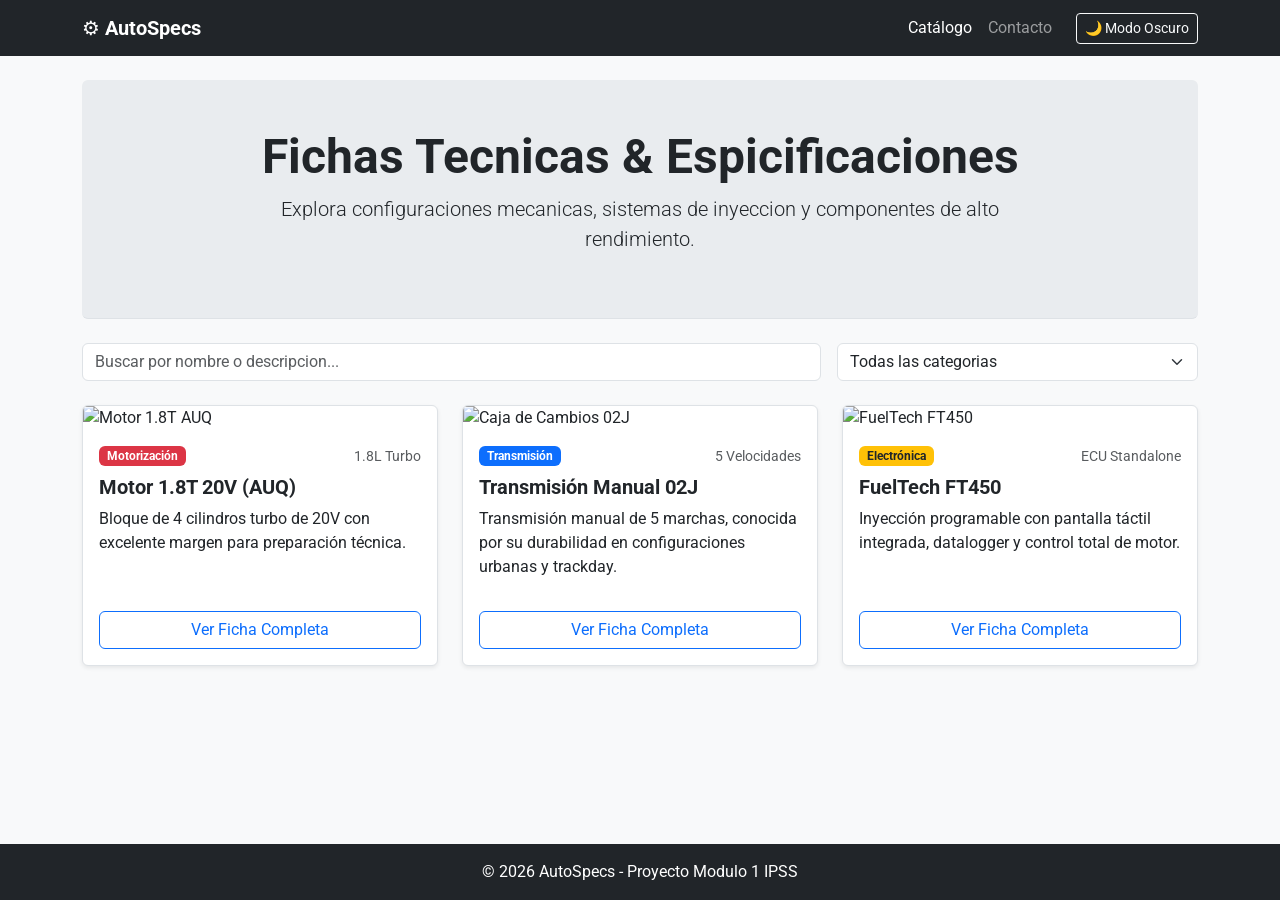
==== index.html @ 6ce12747 "feat: implementar pagina de contacto y ajustes finales desde pendrive" ====
<!DOCTYPE html>
<html lang="es">
<head>
    <meta charset="UTF-8">
    <meta name="viewport" content="width=device-width, initial-scale=1.0">
    <title>AutoSpecs - Catalogo Tecnico</title>

    <!-- Aquí traigo la fuente Roboto desde Google, para que la página se vea mejor. -->
    <link rel="preconnect" hrfe="https://fonts.googleapis.com">
    <link rel="preconnect" href="https://fonts.gstatic.com" crossorigin>
    <link href="https://fonts.googleapis.com/css2?family=Roboto:wght@400;500;700&display=swap" rel="stylesheet">

    <!-- Bootstrap es lo que usa la mayoría para estilos rápidos y responsive. -->
    <link href="https://cdn.jsdelivr.net/npm/bootstrap@5.3.3/dist/css/bootstrap.min.css" rel="stylesheet">

    <!-- Mis estilos personalizados van en este archivo. -->
    <link rel="stylesheet" href="css/custom.css">
</head>
<body>
    <header>
        <nav class="navbar navbar-expand-lg navbar-dark bg-dark sticky-top">
            <div class="container">
                <a class="navbar-brand fw-bold" href="index.html">⚙️ AutoSpecs</a>
                <button class="navbar-toggler" type="button" data-bs-toggle="collapse" data-bs-target="#navbarContent" aria-controls="navbarContent" aria-expanded="false" aria-label="Toggle navigation">
                    <span class="navbar-toggler-icon"></span>
                </button>

                <!-- Estas son las opciones del menú, se esconden en móvil y aparecen con el botón. -->

                <div class="collapse navbar-collapse" id="navbarContent">
                    <ul class="navbar-nav ms-auto me-3 mb-2 mb-lg-0">
                        <li class="nav-item">
                            <a class="nav-link active" aria-current="page" href="index.html">Catálogo</a>
                        </li>
                        <li class="nav-item">
                            <a class="nav-link" href="contacto.html">Contacto</a>
                        </li>
                    </ul>
                    <!-- Boton de Modo Oscuro/Claro controlado por js-->
                    <button id="btn-theme-toggle" class="btn btn-outline-light btn-sm" type="button">🌙 Modo Oscuro</button>
                </div>
            </div>
        </nav>
    </header>

    <!-- MAIN: Todo el contenido de la pag principal-->
    <main class="container my-4">

        <!-- HERO SECTION: Presentacion de la pagina-->
        <section class="hero-section text-center py-5 px-3 rounded mb-4">
            <h1 class="display-5 fw-bold">Fichas Tecnicas & Espicificaciones</h1>
            <p class="lead col-lg-8 mx-auto">Explora configuraciones mecanicas, sistemas de inyeccion y componentes de alto rendimiento.</p>
        </section>

        <!-- Aquí el usuario puede buscar por texto o escoger una categoría. -->
        <section class="mb-4" aria-label="Filtros del Catalogo">
            <div class="row g-3">
                <!-- Input de texto para buscar-->
                <div class="col-12 col-md-8">
                    <label for="input-search" class="visually-hidden">Buscar Componente</label>
                    <input type="text" id="input-search" class="form-control" placeholder="Buscar por nombre o descripcion...">
                </div>
                <!-- Selector de Categoria-->
                <div class="col-12 col-md-4">
                    <label for="select-category" class="visually-hidden">Filtrar por categoria</label>
                    <select id="select-category" class="form-select">
                        <option value="todos">Todas las categorias</option>
                        <option value="motor">Motorizacion</option>
                        <option value="transmision">Transmision</option>
                        <option value="electronica">Electronica</option>
                    </select>
                </div>
            </div>
        </section>

        <!-- Este es el contenedor de las tarjetas del catálogo, cada artículo es una card. -->
        
        <section class="row g.4" id="catalog-container">
            <!-- Item 1-->
            <article class="col-12 col-md-6 col-lg-4 catalog-item" data-category="motor">
                <div class="card h-100 shadow-sm">
                    <img src="https://encrypted-tbn2.gstatic.com/licensed-image?q=tbn:ANd9GcRRmyhKL5V6oFM3E9VLtdX6ZqIkGs_9MryrT6tJ3Un_nY5PbBReyOzEbyDnDdrHP7GrizktAZKrql6pRZs" class="card-img-top" alt="Motor 1.8T AUQ">
                    <div class="card-body d-flex flex-column">
                        <div class="d-flex justify-content-between align-items-center mb-2">
                            <span class="badge bg-danger">Motorización</span>
                            <small class="text-muted">1.8L Turbo</small>
                        </div>
                        <h2 class="h5 card-title fw-bold">Motor 1.8T 20V (AUQ)</h2>
                        <p class="card-text">Bloque de 4 cilindros turbo de 20V con excelente margen para preparación técnica.</p>
                        <div class="mt-auto pt-3">
                            <button class="btn btn-outline-primary w-100 btn-detail" data-bs-toggle="modal" data-bs-target="#detailModal" data-title="Motor 1.8T 20V (AUQ)" data-desc="Entrega 180 HP de fábrica. Cuenta con bloque de hierro, pistones de aleación y culata de 5 válvulas por cilindro. Excelente soporte para turbos de mayor flujo.">Ver Ficha Completa</button>
                        </div>
                    </div>
                </div>
            </article>
            <!-- Item 2-->
            <article class="col-12 col-md-6 col-lg-4 catalog-item" data-category="transmision">
                <div class="card h-100 shadow-sm">
                    <img src="https://cdn.wallapop.com/images/10420/g3/oc/__/c10420p973633202/i4707809388.jpg?pictureSize=W640" class="card-img-top" alt="Caja de Cambios 02J">
                    <div class="card-body d-flex flex-column">
                        <div class="d-flex justify-content-between align-items-center mb-2">
                            <span class="badge bg-primary">Transmisión</span>
                            <small class="text-muted">5 Velocidades</small>
                        </div>
                        <h2 class="h5 card-title fw-bold">Transmisión Manual 02J</h2>
                        <p class="card-text">Transmisión manual de 5 marchas, conocida por su durabilidad en configuraciones urbanas y trackday.</p>
                        <div class="mt-auto pt-3">
                            <button class="btn btn-outline-primary w-100 btn-detail" data-bs-toggle="modal" data-bs-target="#detailModal" data-title="Transmisión Manual 02J" data-desc="Transmisión por cable de accionamiento mecánico, diferencial abierto estándar y carcasa reforzada. Soporta torque considerable con embragues cerámicos.">Ver Ficha Completa</button>
                        </div>
                    </div>
                </div>
            </article>
            <!-- Item 3-->
            <article class="col-12 col-md-6 col-lg-4 catalog-item" data-category="electronica">
                <div class="card h-100 shadow-sm">
                    <img src="https://http2.mlstatic.com/D_NQ_NP_883938-MLC87253957222_072025-O.webp" class="card-img-top" alt="FuelTech FT450">
                    <div class="card-body d-flex flex-column">
                        <div class="d-flex justify-content-between align-items-center mb-2">
                            <span class="badge bg-warning text-dark">Electrónica</span>
                            <small class="text-muted">ECU Standalone</small>
                        </div>
                        <h2 class="h5 card-title fw-bold">FuelTech FT450</h2>
                        <p class="card-text">Inyección programable con pantalla táctil integrada, datalogger y control total de motor.</p>
                        <div class="mt-auto pt-3">
                            <button class="btn btn-outline-primary w-100 btn-detail" data-bs-toggle="modal" data-bs-target="#detailModal" data-title="FuelTech FT450" data-desc="Permite inyección secuencial, encendido por chispa perdida o bobinas independientes, lectura de mapas en tiempo real e interconexión mediante red CAN.">Ver Ficha Completa</button>
                        </div>
                    </div>
                </div>
            </article>
        </section>
    </main>

    <!-- Modal de Bootstrap: cuando el usuario hace clic en un producto, aparece esta ventana. -->
    <div class="modal fade" id="detailModal" tabindex="-1" aria-labelledby="detailModalLabel" aria-hidden="true">
        <div class="modal-dialog modal-dialog-centered">
            <div class="modal-content">
                <div class="modal-header">
                    <h3 class="modal-tittle h5 fw-bold" id="detailModalLabel">Epecificación Técnica</h3>
                    <button type="button" class="btn-close" data-bs-dismiss="modal" aria-label="Cerrar"></button>
                </div>
                <div class="modal-body" id="modal-body-text">
                    Cargando datos...
                </div>
                <div class="modal-footer">
                    <button type="button" class="btn btn-secondary" data-bs-dismiss="modal">Cerrar</button>
                </div>
            </div>
        </div>
    </div>

    <!-- Footer: Pie de pagina-->
    <footer class="bg-dark text-white text-center py-3 mt-auto">
        <div class="container">
            <p class="mb-0">&copy; 2026 AutoSpecs - Proyecto Modulo 1 IPSS</p>
        </div>
    </footer>

    <!-- Carga del JS de Boostrap-->
    <script src="https://cdn.jsdelivr.net/npm/bootstrap@5.3.3/dist/js/bootstrap.bundle.min.js" integrity="sha384-YvpcrYf0tY3lHB60NNkmXc5s9fDVZLESaAA55NDzOxhy9GkcIdslK1eN7N6jIeHz" crossorigin="anonymous"></script>
    <!-- Archivo js propio-->
    <script src="js/main.js"></script>
</body>
</html>
---- css/custom.css ----
/* 1. VARIABLES CSS EN :root (Modo Claro por Defecto) */
:root {
    --primary-color: #0d6efd;
    --bg-main: #f8f9fa;
    --bg-card: #ffffff;
    --text-color: #212529;
    --border-color: #dee2e6;
    --hero-bg: #e9ecef;
}

/* 2. MODO OSCURO */
/* Si el body tiene la clase dark-mode, estas variables cambian automáticamente. */
body.dark-mode {
    --primary-color: #3d8bfd;
    --bg-main: #121212;
    --bg-card: #1e1e1e;
    --text-color: #f8f9fa;
    --border-color: #2d3748;
    --hero-bg: #1a202c;
}

/* 3. ESTILOS GENERALES */
body {
    background-color: var(--bg-main);
    color: var(--text-color);
    font-family: 'Roboto', system-ui, -apple-system, sans-serif; /* Uso la fuente Roboto que cargo en el HTML */
    transition: background-color 0.3s ease, color 0.3s ease; /* Para que el cambio de tema no sea brusco */
    min-height: 100vh;
    display: flex;
    flex-direction: column;
}

main {
    flex: 1; /* Esto ayuda a que el footer se quede abajo si no hay mucho contenido. */
}

/* 4. ESTILOS DE COMPONENTES */
.hero-section {
    background-color: var(--hero-bg);
    border-bottom: 1px solid var(--border-color);
}

.card {
    background-color: var(--bg-card);
    color: var(--text-color);
    border-color: var(--border-color);
    transition: transform 0.2s ease, box-shadow 0.2s ease; /* Suaviza la animación cuando paso el mouse */
}

/* Hover para que las tarjetas se vean más interactivas. */
.card:hover {
    transform: translateY(-4px);
    box-shadow: 0 8px 16px rgba(0, 0, 0, 0.15) !important;
}

/* El modal también usa los colores definidos en las variables. */
.modal-content {
    background-color: var(--bg-card);
    color: var(--text-color);
    border-color: var(--border-color);
}
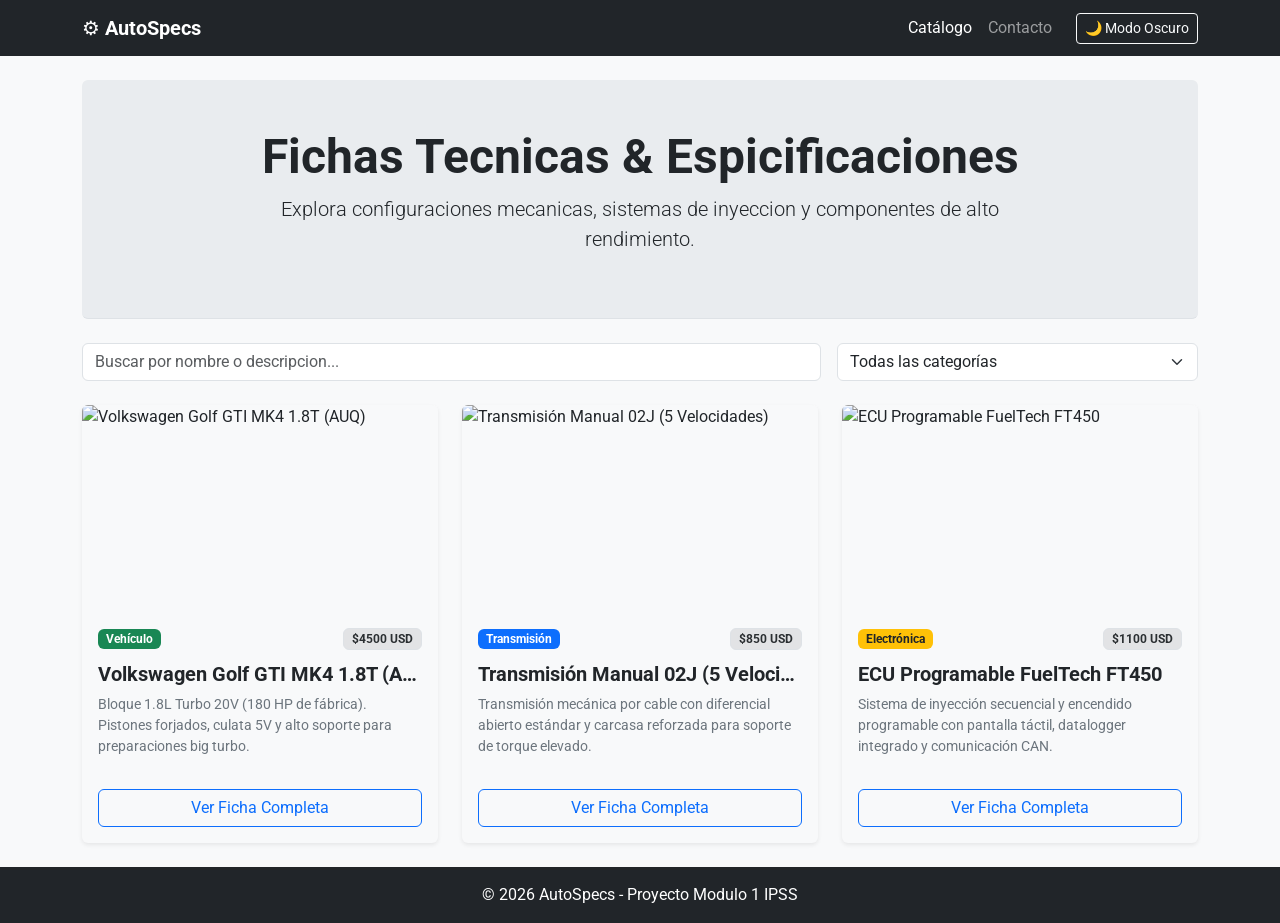
==== commit e5467ee1: "feat(E2): consumo asincrono de API externa con renderizado seguro y fotos de alta resolucion" ====
--- a/index.html
+++ b/index.html
@@ -5,15 +5,15 @@
     <meta name="viewport" content="width=device-width, initial-scale=1.0">
     <title>AutoSpecs - Catalogo Tecnico</title>
 
-    <!-- Aquí traigo la fuente Roboto desde Google, para que la página se vea mejor. -->
+    <!-- 1. Cargar Google Fonts -->
     <link rel="preconnect" hrfe="https://fonts.googleapis.com">
     <link rel="preconnect" href="https://fonts.gstatic.com" crossorigin>
     <link href="https://fonts.googleapis.com/css2?family=Roboto:wght@400;500;700&display=swap" rel="stylesheet">
 
-    <!-- Bootstrap es lo que usa la mayoría para estilos rápidos y responsive. -->
+    <!-- 2. Cargar Boostrap 5 -->
     <link href="https://cdn.jsdelivr.net/npm/bootstrap@5.3.3/dist/css/bootstrap.min.css" rel="stylesheet">
 
-    <!-- Mis estilos personalizados van en este archivo. -->
+    <!-- 3. Cargar Estilos Propios-->
     <link rel="stylesheet" href="css/custom.css">
 </head>
 <body>
@@ -25,7 +25,7 @@
                     <span class="navbar-toggler-icon"></span>
                 </button>
 
-                <!-- Estas son las opciones del menú, se esconden en móvil y aparecen con el botón. -->
+                <!-- Links de Navegacion-->
 
                 <div class="collapse navbar-collapse" id="navbarContent">
                     <ul class="navbar-nav ms-auto me-3 mb-2 mb-lg-0">
@@ -52,7 +52,7 @@
             <p class="lead col-lg-8 mx-auto">Explora configuraciones mecanicas, sistemas de inyeccion y componentes de alto rendimiento.</p>
         </section>
 
-        <!-- Aquí el usuario puede buscar por texto o escoger una categoría. -->
+        <!-- Busqueda y Filtros-->
         <section class="mb-4" aria-label="Filtros del Catalogo">
             <div class="row g-3">
                 <!-- Input de texto para buscar-->
@@ -60,22 +60,24 @@
                     <label for="input-search" class="visually-hidden">Buscar Componente</label>
                     <input type="text" id="input-search" class="form-control" placeholder="Buscar por nombre o descripcion...">
                 </div>
-                <!-- Selector de Categoria-->
+                <!-- Selector de Categoría actualizado -->
                 <div class="col-12 col-md-4">
-                    <label for="select-category" class="visually-hidden">Filtrar por categoria</label>
+                    <label for="select-category" class="visually-hidden">Filtrar por categoría</label>
                     <select id="select-category" class="form-select">
-                        <option value="todos">Todas las categorias</option>
-                        <option value="motor">Motorizacion</option>
-                        <option value="transmision">Transmision</option>
-                        <option value="electronica">Electronica</option>
+                        <option value="todos">Todas las categorías</option>
+                        <option value="autos">Vehículos / Autos</option>
+                        <option value="motor">Motorización</option>
+                        <option value="transmision">Transmisión</option>
+                        <option value="electronica">Electrónica</option>
                     </select>
                 </div>
             </div>
         </section>
 
-        <!-- Este es el contenedor de las tarjetas del catálogo, cada artículo es una card. -->
+        <!-- Grilla de Productos
+            'row g-4': Define una fila con espacio (gap) de nivel 4 entre columnas.-->
         
-        <section class="row g.4" id="catalog-container">
+        <section class="row g-4" id="catalog-container">
             <!-- Item 1-->
             <article class="col-12 col-md-6 col-lg-4 catalog-item" data-category="motor">
                 <div class="card h-100 shadow-sm">
@@ -96,7 +98,7 @@
             <!-- Item 2-->
             <article class="col-12 col-md-6 col-lg-4 catalog-item" data-category="transmision">
                 <div class="card h-100 shadow-sm">
-                    <img src="https://cdn.wallapop.com/images/10420/g3/oc/__/c10420p973633202/i4707809388.jpg?pictureSize=W640" class="card-img-top" alt="Caja de Cambios 02J">
+                    <img src="https://encrypted-tbn0.gstatic.com/licensed-image?q=tbn:ANd9GcTiKmaazjOUu-HWNU4sQzBJGofR0kDR7vadUx4TSX4Xp3SfSOfO3clQi3LphBsw7_U0ap7vyYloUF8ZSD4" class="card-img-top" alt="Caja de Cambios 02J">
                     <div class="card-body d-flex flex-column">
                         <div class="d-flex justify-content-between align-items-center mb-2">
                             <span class="badge bg-primary">Transmisión</span>
@@ -113,7 +115,7 @@
             <!-- Item 3-->
             <article class="col-12 col-md-6 col-lg-4 catalog-item" data-category="electronica">
                 <div class="card h-100 shadow-sm">
-                    <img src="https://http2.mlstatic.com/D_NQ_NP_883938-MLC87253957222_072025-O.webp" class="card-img-top" alt="FuelTech FT450">
+                    <img src="https://encrypted-tbn0.gstatic.com/images?q=tbn:ANd9GcQrafVCgbwK09YNpSKLtF-zC-iKse58cr1OLx6uJ1w9RfdtfPpTN2M675Y&s=10" class="card-img-top" alt="FuelTech FT450">
                     <div class="card-body d-flex flex-column">
                         <div class="d-flex justify-content-between align-items-center mb-2">
                             <span class="badge bg-warning text-dark">Electrónica</span>
@@ -130,7 +132,7 @@
         </section>
     </main>
 
-    <!-- Modal de Bootstrap: cuando el usuario hace clic en un producto, aparece esta ventana. -->
+    <!-- Modal de boostrap (pop-up con informacion tecnica)-->
     <div class="modal fade" id="detailModal" tabindex="-1" aria-labelledby="detailModalLabel" aria-hidden="true">
         <div class="modal-dialog modal-dialog-centered">
             <div class="modal-content">
@@ -158,6 +160,6 @@
     <!-- Carga del JS de Boostrap-->
     <script src="https://cdn.jsdelivr.net/npm/bootstrap@5.3.3/dist/js/bootstrap.bundle.min.js" integrity="sha384-YvpcrYf0tY3lHB60NNkmXc5s9fDVZLESaAA55NDzOxhy9GkcIdslK1eN7N6jIeHz" crossorigin="anonymous"></script>
     <!-- Archivo js propio-->
-    <script src="js/main.js"></script>
+    <script type="module" src="js/main.js"></script>
 </body>
 </html>
--- a/css/custom.css
+++ b/css/custom.css
@@ -8,8 +8,8 @@
     --hero-bg: #e9ecef;
 }
 
-/* 2. MODO OSCURO */
-/* Si el body tiene la clase dark-mode, estas variables cambian automáticamente. */
+/* 2. REDEFINICIÓN DE VARIABLES PARA MODO OSCURO */
+/* Cuando JavaScript agregue la clase 'dark-mode' al <body>, estos valores reemplazan los de arriba automáticamente */
 body.dark-mode {
     --primary-color: #3d8bfd;
     --bg-main: #121212;
@@ -19,22 +19,22 @@
     --hero-bg: #1a202c;
 }
 
-/* 3. ESTILOS GENERALES */
+/* 3. ESTILOS GENERALES (Mobile First) */
 body {
     background-color: var(--bg-main);
     color: var(--text-color);
-    font-family: 'Roboto', system-ui, -apple-system, sans-serif; /* Uso la fuente Roboto que cargo en el HTML */
-    transition: background-color 0.3s ease, color 0.3s ease; /* Para que el cambio de tema no sea brusco */
+    font-family: 'Roboto', system-ui, -apple-system, sans-serif; /* Tipografía personalizada de Google Fonts */
+    transition: background-color 0.3s ease, color 0.3s ease; /* Transición suave al cambiar de tema */
     min-height: 100vh;
     display: flex;
     flex-direction: column;
 }
 
 main {
-    flex: 1; /* Esto ayuda a que el footer se quede abajo si no hay mucho contenido. */
+    flex: 1; /* Hace que el footer siempre quede pegado abajo aunque haya poco contenido */
 }
 
-/* 4. ESTILOS DE COMPONENTES */
+/* 4. PERSONALIZACIÓN DE COMPONENTES DE BOOTSTRAP */
 .hero-section {
     background-color: var(--hero-bg);
     border-bottom: 1px solid var(--border-color);
@@ -44,18 +44,27 @@
     background-color: var(--bg-card);
     color: var(--text-color);
     border-color: var(--border-color);
-    transition: transform 0.2s ease, box-shadow 0.2s ease; /* Suaviza la animación cuando paso el mouse */
+    transition: transform 0.2s ease, box-shadow 0.2s ease;
 }
 
-/* Hover para que las tarjetas se vean más interactivas. */
+/* Efecto Hover en las Cards para dar sensación de interactividad */
 .card:hover {
     transform: translateY(-4px);
     box-shadow: 0 8px 16px rgba(0, 0, 0, 0.15) !important;
 }
 
-/* El modal también usa los colores definidos en las variables. */
 .modal-content {
     background-color: var(--bg-card);
     color: var(--text-color);
     border-color: var(--border-color);
+}
+
+/* Integración estética del contenedor de imágenes en modo oscuro */
+body.dark-mode .ratio {
+    background-color: #1e1e1e !important;
+}
+
+body.dark-mode .card {
+    background-color: #2b2b2b !important;
+    color: #f8f9fa;
 }
